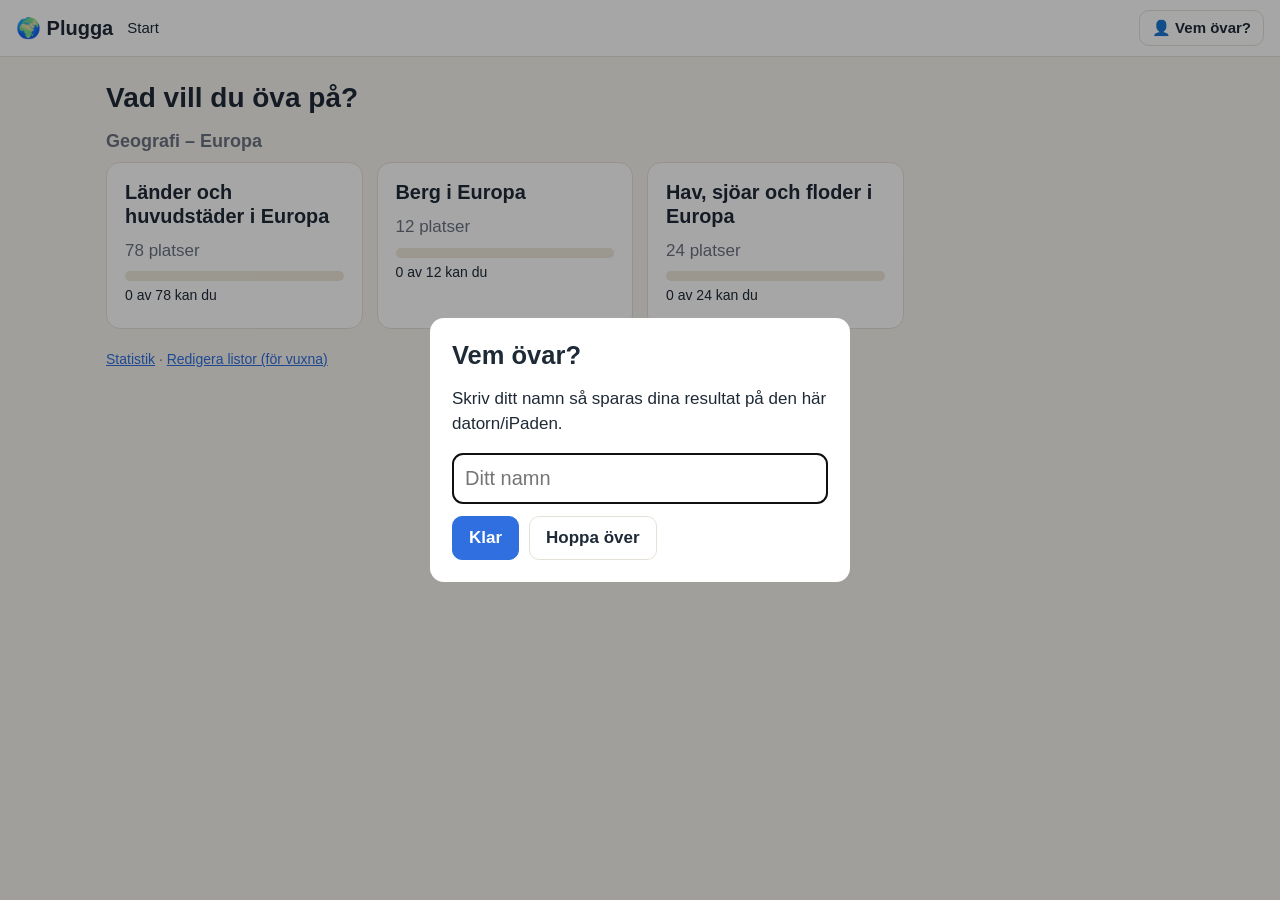
==== index.html @ 5bce8321 "Plugga: övningssida för geografi (Europa) Tre övningar (sätt ut nummer, skriv namn, hitta på kartan)" ====
<!doctype html>
<html lang="sv">
<head>
  <meta charset="utf-8">
  <meta name="viewport" content="width=device-width, initial-scale=1, viewport-fit=cover">
  <meta name="apple-mobile-web-app-capable" content="yes">
  <meta name="apple-mobile-web-app-title" content="Plugga">
  <title>Plugga</title>
  <link rel="icon" href="data:image/svg+xml,<svg xmlns='http://www.w3.org/2000/svg' viewBox='0 0 100 100'><text y='.9em' font-size='90'>🌍</text></svg>">
  <link rel="stylesheet" href="css/style.css">
</head>
<body>
  <header class="top">
    <a class="logo" href="#/">🌍 Plugga</a>
    <nav id="crumb" class="crumb"></nav>
    <button id="profile-btn" class="btn ghost small" type="button">👤</button>
  </header>
  <main id="main"></main>
  <script src="vendor/d3.min.js"></script>
  <script src="js/common.js"></script>
  <script src="js/map.js"></script>
  <script src="js/app.js"></script>
</body>
</html>
---- css/style.css ----
:root {
  --bg: #f6f4ee;
  --card: #ffffff;
  --ink: #1f2a37;
  --muted: #6b7280;
  --line: #e5e1d6;
  --accent: #2f6fdf;
  --accent-ink: #ffffff;
  --good: #1f9d55;
  --good-bg: #e3f6ea;
  --bad: #d64545;
  --bad-bg: #fde8e8;
  --meh: #c98a0c;
  --meh-bg: #fdf3dc;
  --sea: #b9dcef;
  --land: #f1e9d4;
  --river: #3f8fca;
  --range: #b08f6a;
  --radius: 14px;
}

* { box-sizing: border-box; }
html, body { margin: 0; }
body {
  background: var(--bg);
  color: var(--ink);
  font: 17px/1.45 -apple-system, BlinkMacSystemFont, "Segoe UI", Roboto, Helvetica, Arial, sans-serif;
  -webkit-text-size-adjust: 100%;
}
a { color: var(--accent); }
h1, h2, h3, h4 { line-height: 1.2; margin: 0 0 .5em; }
.muted { color: var(--muted); }
.small { font-size: 14px; }
.hidden { display: none !important; }
.warn { color: var(--bad); }
.good { color: var(--good); }

/* ---------- topp ---------- */
.top {
  display: flex; align-items: center; gap: 14px;
  padding: 10px 16px; background: var(--card);
  border-bottom: 1px solid var(--line);
  position: sticky; top: 0; z-index: 20;
}
.logo { font-weight: 800; font-size: 20px; text-decoration: none; color: var(--ink); white-space: nowrap; }
.crumb { flex: 1; min-width: 0; white-space: nowrap; overflow: hidden; text-overflow: ellipsis; font-size: 15px; }
.crumb a { text-decoration: none; }
.crumb .sep { margin: 0 6px; color: var(--muted); }

main { max-width: 1100px; margin: 0 auto; padding: 18px 16px 40px; }
body.playing main { max-width: none; padding: 0; }

/* ---------- knappar ---------- */
.btn {
  display: inline-flex; align-items: center; justify-content: center; gap: 6px;
  min-height: 44px; padding: 8px 16px; border-radius: 10px;
  border: 1px solid var(--line); background: var(--card); color: var(--ink);
  font: inherit; font-weight: 600; text-decoration: none; cursor: pointer;
  -webkit-tap-highlight-color: transparent;
}
.btn:hover { border-color: #c9c3b3; }
.btn.primary { background: var(--accent); border-color: var(--accent); color: var(--accent-ink); }
.btn.ghost { background: transparent; }
.btn.danger { color: var(--bad); }
.btn.small { min-height: 36px; padding: 4px 12px; font-size: 15px; }
.btn:disabled { opacity: .5; cursor: default; }
.big-btn { width: 100%; min-height: 54px; font-size: 19px; margin-top: 10px; }
.row { display: flex; gap: 10px; align-items: center; margin-top: 12px; }
.row.wrap { flex-wrap: wrap; }

/* ---------- kort ---------- */
.card {
  background: var(--card); border: 1px solid var(--line);
  border-radius: var(--radius); padding: 18px; margin-bottom: 16px;
}
.cards { display: grid; grid-template-columns: repeat(auto-fill, minmax(250px, 1fr)); gap: 14px; margin-bottom: 20px; }
.cards .card { margin: 0; }
.list-card { text-decoration: none; color: inherit; display: block; transition: transform .1s; }
.list-card:hover, .mode-card:hover { transform: translateY(-2px); border-color: var(--accent); }
.list-card p { margin: 4px 0; }
.mode-card { text-align: left; font: inherit; color: inherit; cursor: pointer; }
.mode-card .icon { font-size: 34px; }
.mode-card p { color: var(--muted); margin: 0; font-size: 15px; }
.hero h1 { font-size: 28px; margin: 6px 0 16px; }
.section-title { font-size: 18px; color: var(--muted); font-weight: 600; margin: 10px 0; }
.page-title { font-size: 26px; }

.bar { height: 10px; background: #eee9dc; border-radius: 99px; overflow: hidden; margin: 8px 0 4px; }
.bar span { display: block; height: 100%; background: var(--good); border-radius: 99px; }

.options h3 { margin-bottom: 8px; }
.checks { display: flex; flex-wrap: wrap; gap: 4px 18px; margin-bottom: 8px; }
.check { display: flex; align-items: center; gap: 8px; min-height: 40px; cursor: pointer; }
.check input { width: 22px; height: 22px; }
.check.disabled { opacity: .5; }
.radius { display: flex; flex-wrap: wrap; gap: 8px; align-items: center; margin-top: 8px; }
.pill input { position: absolute; opacity: 0; pointer-events: none; }
.pill span { display: inline-block; padding: 7px 14px; border-radius: 99px; border: 1px solid var(--line); cursor: pointer; font-size: 15px; }
.pill input:checked + span { background: var(--accent); color: #fff; border-color: var(--accent); }

.chips { display: flex; flex-wrap: wrap; gap: 6px; margin: 8px 0; }
.chip { padding: 4px 10px; border-radius: 99px; font-size: 15px; background: #eee; }
.chip small { opacity: .7; }
.chip.bad { background: var(--bad-bg); color: #9b1c1c; }
.chip.meh { background: var(--meh-bg); color: #7a5300; }
.weak-box h3 { color: var(--bad); }

.stat-table { width: 100%; border-collapse: collapse; font-size: 15px; margin-top: 8px; }
.stat-table th, .stat-table td { text-align: left; padding: 6px 8px; border-bottom: 1px solid var(--line); }
.stat-table tr.good td:first-child { border-left: 4px solid var(--good); }
.stat-table tr.meh td:first-child { border-left: 4px solid var(--meh); }
.stat-table tr.bad td:first-child { border-left: 4px solid var(--bad); }
details summary { cursor: pointer; color: var(--accent); margin-top: 8px; }

/* ---------- övningsläge ---------- */
.play {
  display: grid; grid-template-columns: 1fr 360px;
  height: calc(100vh - 57px); height: calc(100dvh - 57px);
}
.play-map { position: relative; min-height: 0; }
.play-panel {
  background: var(--card); border-left: 1px solid var(--line);
  overflow-y: auto; padding: 16px; -webkit-overflow-scrolling: touch;
}
@media (max-width: 860px) {
  .play { grid-template-columns: 1fr; grid-template-rows: 58vh auto; height: auto; }
  .play-map { height: 58vh; }
  .play-panel { border-left: 0; border-top: 1px solid var(--line); overflow: visible; }
}
.instr { margin: 0 0 12px; color: var(--muted); font-size: 15px; }
.sticky-bottom { position: sticky; bottom: -16px; background: var(--card); padding: 10px 0; margin: 0; border-top: 1px solid var(--line); }

.name-list { list-style: none; padding: 0; margin: 0; }
.name-list li {
  display: flex; align-items: center; gap: 10px; padding: 8px 10px; min-height: 44px;
  border-radius: 10px; cursor: pointer; -webkit-tap-highlight-color: transparent;
}
.name-list li:hover { background: #f4f1e8; }
.name-list li.sel { background: #dce8fd; }
.name-list li.used { color: var(--muted); }
.name-list li.correct { background: var(--good-bg); }
.name-list li.wrong { background: var(--bad-bg); }
.tick { color: var(--good); margin-left: auto; }
.num {
  display: inline-flex; align-items: center; justify-content: center;
  min-width: 30px; height: 30px; padding: 0 6px; border-radius: 99px;
  background: #fff; border: 2px solid var(--ink); font-weight: 700; font-size: 14px; flex: none;
}
.typed-row { display: flex; gap: 8px; align-items: center; margin-bottom: 10px; }
.typed-row input { font: inherit; padding: 6px 8px; border: 1px solid var(--line); border-radius: 8px; width: 70px; }

.write-list { display: flex; flex-direction: column; gap: 6px; }
.write-row { display: grid; grid-template-columns: auto 1fr; align-items: center; gap: 4px 10px; padding: 4px; border-radius: 10px; }
.write-row input {
  font: inherit; font-size: 18px; padding: 8px 10px; min-height: 44px;
  border: 1px solid #cfc9b9; border-radius: 8px; width: 100%; background: #fff; color: var(--ink);
}
.write-row input:focus { outline: 3px solid #9cc0ff; border-color: var(--accent); }
.write-row .fb { grid-column: 2; font-weight: 700; font-size: 15px; }
.write-row .fb:empty { display: none; }
.write-row.correct { background: var(--good-bg); }
.write-row.correct .fb { color: var(--good); }
.write-row.wrong { background: var(--bad-bg); }
.write-row.wrong .fb { color: var(--bad); }

.prompt { text-align: center; padding: 14px 8px; background: #f4f1e8; border-radius: var(--radius); margin: 8px 0 12px; }
.target-name { font-size: 30px; font-weight: 800; }
.fb-box { padding: 12px 14px; border-radius: 10px; }
.fb-box.ok { background: var(--good-bg); }
.fb-box.bad { background: var(--bad-bg); }
.result-box { text-align: center; padding: 14px 0; }
.result-box .big { font-size: 40px; font-weight: 800; }
.result-box .chips, .result-box .row { justify-content: center; }

/* ---------- karta ---------- */
.map { position: relative; width: 100%; height: 100%; overflow: hidden; background: var(--sea); touch-action: none; user-select: none; -webkit-user-select: none; }
.map-svg { display: block; cursor: grab; }
.map-svg:active { cursor: grabbing; }
.map path { vector-effect: non-scaling-stroke; }
.map .sphere { fill: var(--sea); }
.map .countries path { stroke: #7d7a72; stroke-width: .6; stroke-linejoin: round; }
.map-physical .countries path { fill: var(--land) !important; stroke: #a59f90; stroke-width: .5; }
.map .ranges path { fill: none; stroke: none; }
.map-physical .ranges path { fill: var(--range); fill-opacity: .45; stroke: none; }
.map .lakes path { fill: var(--sea); stroke: #6fa6c8; stroke-width: .5; }
.map .rivers path { fill: none; stroke: var(--river); stroke-width: .9; stroke-linecap: round; stroke-linejoin: round; }
.map-political .rivers path { stroke-opacity: .5; stroke-width: .6; }
.map .rivers path.r0, .map .rivers path.r1, .map .rivers path.r2 { stroke-width: 1.3; }
.map .rivers path.r6, .map .rivers path.r7, .map .rivers path.r8, .map .rivers path.r9 { stroke-width: .6; }

.map .shape.area { stroke-width: 2.5; }
.map .shape.line { fill: none; stroke-width: 5; stroke-linecap: round; stroke-linejoin: round; }
.map .shape.hl.area { fill: #ffd84d; fill-opacity: .55; stroke: #e0a800; }
.map .shape.hl.line { stroke: #ffb800; }
.map .shape.correct.area { fill: var(--good); fill-opacity: .35; stroke: var(--good); }
.map .shape.correct.line { stroke: var(--good); }
.map .shape.wrong.area { fill: var(--bad); fill-opacity: .3; stroke: var(--bad); }
.map .shape.wrong.line { stroke: var(--bad); }
.map .answer-line { fill: none; stroke: #333; stroke-width: 2; stroke-dasharray: 6 5; }

.map .pt .halo { fill: none; stroke-width: 3; }
.map .pt .dot { stroke: #fff; stroke-width: 2; }
.map .pt.target.hl .halo { stroke: #e0a800; } .map .pt.target.hl .dot { fill: #e0a800; }
.map .pt.target.correct .halo { stroke: var(--good); } .map .pt.target.correct .dot { fill: var(--good); }
.map .pt.target.wrong .halo { stroke: var(--bad); } .map .pt.target.wrong .dot { fill: var(--bad); }
.map .pt.guess .halo { display: none; }
.map .pt.guess .dot { fill: #222; r: 6px; }

.map .mk { cursor: pointer; }
.map .mk .bubble circle { fill: #fff; stroke: #1f2a37; stroke-width: 2; }
.map .mk .bubble text { font-size: 13px; font-weight: 700; text-anchor: middle; fill: #1f2a37; pointer-events: none; }
.map .mk .leader { stroke: #1f2a37; stroke-width: 1.2; opacity: .7; }
.map .mk .pin { fill: #d62f2f; stroke: #fff; stroke-width: 1.5; }
.map .mk.is-point .pin { display: block; }
.map .mk.filled .bubble circle { fill: #dce8fd; stroke: var(--accent); }
.map .mk.sel .bubble circle { fill: #ffd84d; stroke: #b07f00; stroke-width: 3; }
.map .mk.correct .bubble circle { fill: var(--good-bg); stroke: var(--good); }
.map .mk.wrong .bubble circle { fill: var(--bad-bg); stroke: var(--bad); stroke-width: 3; }
.map .mk.wrong .bubble text { fill: var(--bad); }

.map .draft-line { fill: none; stroke: #c026d3; stroke-width: 3; stroke-dasharray: 5 4; }
.map .draft-pt { fill: #c026d3; stroke: #fff; stroke-width: 1; vector-effect: non-scaling-stroke; }

.map-tools { position: absolute; right: 10px; top: 10px; display: flex; flex-direction: column; gap: 6px; z-index: 5; }
.map-tools button {
  width: 44px; height: 44px; border-radius: 10px; border: 1px solid var(--line);
  background: rgba(255,255,255,.95); font-size: 22px; font-weight: 700; cursor: pointer; color: var(--ink);
}

/* ---------- dialog ---------- */
.modal { position: fixed; top: 0; right: 0; bottom: 0; left: 0; background: rgba(0,0,0,.35); display: flex; align-items: center; justify-content: center; z-index: 100; padding: 16px; }
.modal-box { background: var(--card); border-radius: var(--radius); padding: 22px; width: 100%; max-width: 420px; }
.modal-box input { width: 100%; font: inherit; font-size: 20px; padding: 10px 12px; border: 1px solid #cfc9b9; border-radius: 10px; }
.loading { text-align: center; color: var(--muted); padding: 40px; }

/* ---------- redigering ---------- */
.edit-layout { display: grid; grid-template-columns: 1fr 440px; height: calc(100vh - 57px); }
.edit-map { position: relative; }
.map-holder { position: absolute; top: 0; right: 0; bottom: 0; left: 0; }
.edit-panel { overflow-y: auto; padding: 14px; background: var(--card); border-left: 1px solid var(--line); }
.edit-panel label.f { display: block; font-size: 14px; color: var(--muted); margin-top: 8px; }
.edit-panel input[type=text], .edit-panel select, .edit-panel textarea {
  width: 100%; font: inherit; font-size: 15px; padding: 6px 8px; border: 1px solid #cfc9b9; border-radius: 8px; background: #fff; color: var(--ink);
}
.edit-items { list-style: none; margin: 8px 0; padding: 0; }
.edit-items li { display: flex; gap: 8px; align-items: center; padding: 6px 8px; border-radius: 8px; cursor: pointer; font-size: 15px; }
.edit-items li:hover { background: #f4f1e8; }
.edit-items li.sel { background: #dce8fd; }
.edit-items .geo { margin-left: auto; color: var(--muted); font-size: 13px; }
.edit-box { border: 1px solid var(--line); border-radius: 10px; padding: 10px; margin: 10px 0; background: #fbfaf6; }
.mode-banner { position: absolute; left: 50%; top: 10px; transform: translateX(-50%); background: #c026d3; color: #fff; padding: 8px 14px; border-radius: 10px; z-index: 6; font-weight: 600; font-size: 15px; }
@media (max-width: 860px) {
  .edit-layout { grid-template-columns: 1fr; grid-template-rows: 55vh auto; height: auto; }
  .edit-panel { border-left: 0; }
}
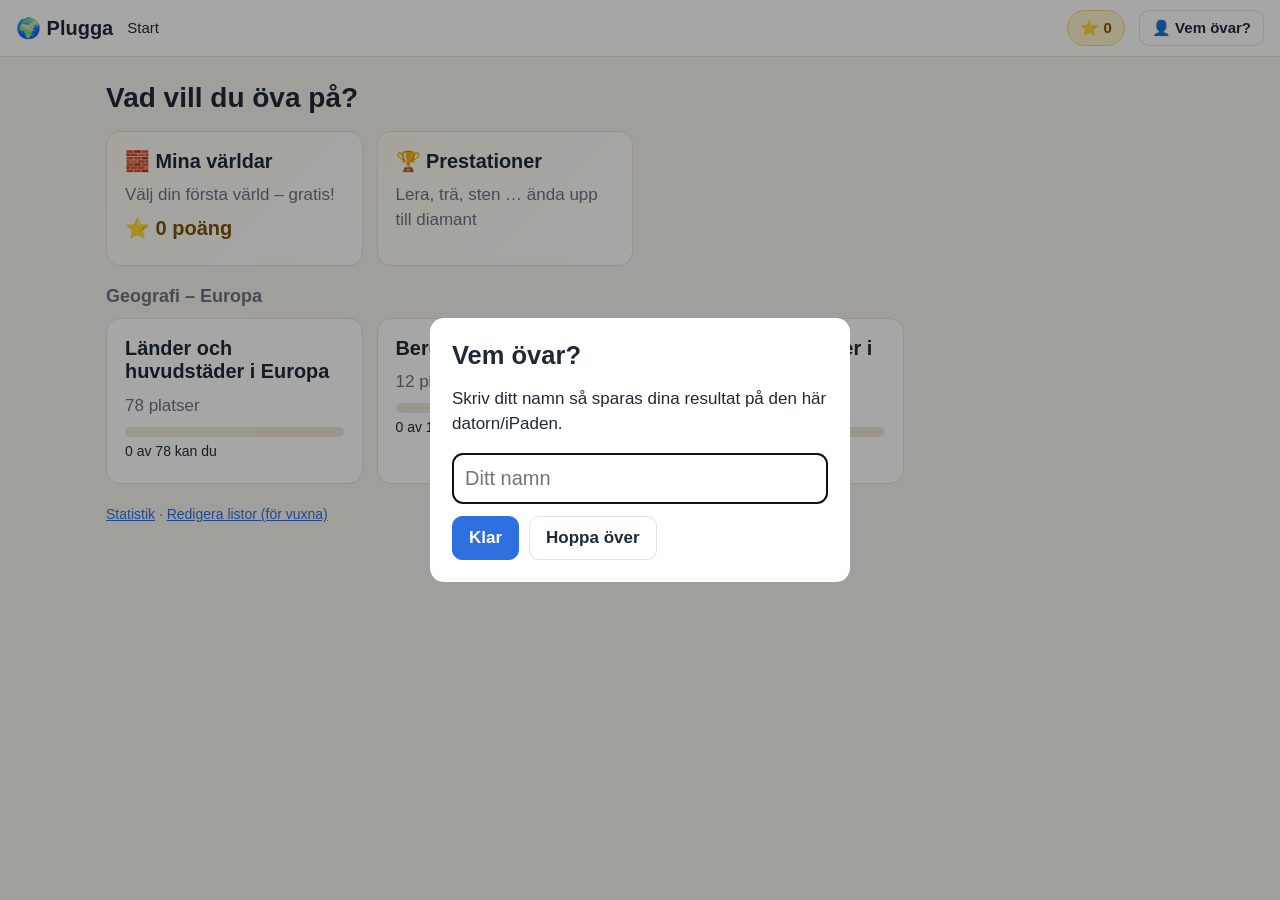
==== commit d555b360: "Poäng, prestationer och världar att bygga - Poäng i hundratal: rätt +100 med svitbonus, fel -100, fö" ====
--- a/index.html
+++ b/index.html
@@ -13,12 +13,14 @@
   <header class="top">
     <a class="logo" href="#/">🌍 Plugga</a>
     <nav id="crumb" class="crumb"></nav>
+    <a id="points-btn" class="points-btn" href="#/varldar" title="Mina poäng och världar">⭐ 0</a>
     <button id="profile-btn" class="btn ghost small" type="button">👤</button>
   </header>
   <main id="main"></main>
   <script src="vendor/d3.min.js"></script>
   <script src="js/common.js"></script>
   <script src="js/map.js"></script>
+  <script src="js/game.js"></script>
   <script src="js/app.js"></script>
 </body>
 </html>
--- a/css/style.css
+++ b/css/style.css
@@ -196,6 +196,7 @@
 .map .shape.correct.line { stroke: var(--good); }
 .map .shape.wrong.area { fill: var(--bad); fill-opacity: .3; stroke: var(--bad); }
 .map .shape.wrong.line { stroke: var(--bad); }
+.map .shape.area.country { fill-opacity: .12; stroke-width: 2; stroke-dasharray: 6 4; }
 .map .answer-line { fill: none; stroke: #333; stroke-width: 2; stroke-dasharray: 6 5; }
 
 .map .pt .halo { fill: none; stroke-width: 3; }
@@ -253,3 +254,90 @@
   .edit-layout { grid-template-columns: 1fr; grid-template-rows: 55vh auto; height: auto; }
   .edit-panel { border-left: 0; }
 }
+
+/* ---------- poäng, världar, prestationer ---------- */
+.points-btn {
+  font-weight: 800; text-decoration: none; color: #7a5300; background: #fff4cc;
+  border: 1px solid #f1d27a; border-radius: 99px; padding: 6px 12px; white-space: nowrap; font-size: 15px;
+}
+.points-btn.neg, .big-points.neg, .points-line.neg { color: var(--bad); }
+.points-btn.neg { background: var(--bad-bg); border-color: #f3b4b4; }
+.big-points { font-size: 30px; font-weight: 800; color: #7a5300; margin: 0 0 6px; }
+.big-points.small-big { font-size: 20px; margin-top: 6px; }
+.points-line { font-weight: 800; color: #7a5300; margin: 8px 0; font-size: 18px; }
+.game-card { background: linear-gradient(135deg, #fffaf0, #fff); }
+.round-points { font-size: 26px; font-weight: 800; margin: 4px 0; }
+.round-points.pos, .pts.pos { color: var(--good); }
+.round-points.neg, .pts.neg { color: var(--bad); }
+.pts { font-weight: 800; font-size: 18px; margin-top: 6px; }
+.pts small { font-weight: 600; color: var(--muted); font-size: 13px; }
+.streak { color: #d9480f; font-weight: 700; }
+.fb-box.rushed { margin-bottom: 8px; border: 2px solid var(--bad); }
+.map .pt.guess.pending .dot { fill: #2f6fdf; }
+
+.medal {
+  display: inline-flex; align-items: center; justify-content: center; border-radius: 50%; flex: none;
+  box-shadow: inset 0 -3px 0 rgba(0,0,0,.18), 0 2px 4px rgba(0,0,0,.2); border: 2px solid rgba(255,255,255,.7);
+}
+.medal.off { background: #ececec; filter: grayscale(1); opacity: .5; }
+.ach-cards { grid-template-columns: repeat(auto-fill, minmax(300px, 1fr)); }
+.ach-card { display: flex; gap: 14px; align-items: flex-start; }
+.ach-body { flex: 1; min-width: 0; }
+.ach-body h3 { margin-bottom: 2px; }
+.ach-body p { margin: 2px 0; }
+.tier { display: inline-block; font-size: 12px; color: #fff; padding: 2px 8px; border-radius: 99px; vertical-align: middle; text-shadow: 0 1px 1px rgba(0,0,0,.3); }
+
+.toasts { position: fixed; left: 16px; bottom: 16px; z-index: 200; display: flex; flex-direction: column; gap: 8px; width: min(380px, calc(100% - 32px)); pointer-events: none; }
+.toast { background: #1f2a37; color: #fff; border-radius: 14px; padding: 10px 14px; display: flex; gap: 12px; align-items: center; box-shadow: 0 8px 24px rgba(0,0,0,.25); animation: toastIn .35s ease-out; transition: opacity .4s, transform .4s; }
+.toast.ach { background: linear-gradient(135deg, #2b2350, #1f2a37); }
+.toast.out { opacity: 0; transform: translateY(10px); }
+.toast small { opacity: .85; }
+.gifts { display: flex; flex-wrap: wrap; gap: 4px; margin-top: 4px; }
+.gift { display: inline-flex; align-items: center; gap: 2px; background: rgba(255,255,255,.12); border-radius: 8px; padding: 2px 4px; font-size: 12px; }
+.gift .brick, .gift .medal { width: 20px !important; height: 20px !important; }
+@keyframes toastIn { from { opacity: 0; transform: translateY(16px) scale(.96); } to { opacity: 1; transform: none; } }
+
+.worlds { grid-template-columns: repeat(auto-fill, minmax(250px, 1fr)); }
+.world-card .thumb { border-radius: 10px; overflow: hidden; margin-bottom: 10px; display: flex; justify-content: center; background: #eee; }
+.world-card.locked .thumb { filter: grayscale(.6) brightness(.95); }
+.scene { position: relative; border-radius: 10px; overflow: hidden; touch-action: none; user-select: none; -webkit-user-select: none; flex: none; }
+.scene.big { box-shadow: 0 4px 16px rgba(0,0,0,.12); }
+.scene.big .cell { outline: 1px dashed rgba(0,0,0,.06); }
+.cell { position: absolute; display: flex; align-items: center; justify-content: center; }
+.emo { line-height: 1; pointer-events: none; }
+.brick {
+  position: relative; display: block; width: 100%; height: 100%; border-radius: 3px; pointer-events: none;
+  box-shadow: inset 0 -4px 0 rgba(0,0,0,.22), inset 0 3px 0 rgba(255,255,255,.35), inset -3px 0 0 rgba(0,0,0,.1);
+}
+.brick::after {
+  content: ""; position: absolute; left: 50%; top: 50%; width: 42%; height: 42%; transform: translate(-50%, -55%);
+  border-radius: 50%; background: inherit; box-shadow: inset 0 -2px 0 rgba(0,0,0,.2), 0 1px 1px rgba(0,0,0,.25), inset 0 2px 0 rgba(255,255,255,.4);
+}
+.brick.shiny { background-image: linear-gradient(135deg, rgba(255,255,255,.6), rgba(255,255,255,0) 45%, rgba(255,255,255,.35) 60%, rgba(255,255,255,0) 75%); }
+.scene.mini .brick::after { display: none; }
+
+.build { display: grid; grid-template-columns: 1fr 360px; height: calc(100vh - 57px); height: calc(100dvh - 57px); }
+.build-stage { display: flex; align-items: center; justify-content: center; padding: 12px; background: #eef1f4; min-height: 0; overflow: hidden; }
+@media (max-width: 860px) {
+  .build { grid-template-columns: 1fr; grid-template-rows: auto auto; height: auto; }
+  .build-stage { min-height: 52vh; }
+}
+.tabs { display: flex; gap: 6px; }
+.tab { flex: 1; min-height: 44px; border: 1px solid var(--line); background: #f4f1e8; border-radius: 10px; font: inherit; font-weight: 700; cursor: pointer; color: var(--ink); }
+.tab.on { background: var(--accent); color: #fff; border-color: var(--accent); }
+.palette { display: grid; grid-template-columns: repeat(auto-fill, minmax(58px, 1fr)); gap: 6px; }
+.pal { position: relative; height: 58px; border: 2px solid var(--line); border-radius: 10px; background: #fff; cursor: pointer; display: flex; flex-direction: column; align-items: center; justify-content: center; padding: 4px; font-size: 26px; color: var(--ink); }
+.pal small { font-size: 10px; }
+.pal .brick { width: 34px; height: 34px; }
+.pal.on { border-color: var(--accent); background: #dce8fd; box-shadow: 0 0 0 2px #9cc0ff; }
+.pal .cnt { position: absolute; right: 3px; bottom: 2px; font-size: 11px; font-weight: 800; background: #1f2a37; color: #fff; border-radius: 99px; padding: 0 5px; }
+.shop { display: flex; flex-direction: column; gap: 6px; }
+.shop-item { display: flex; align-items: center; gap: 8px; padding: 6px; border: 1px solid var(--line); border-radius: 10px; }
+.shop-ico { width: 40px; height: 40px; display: flex; align-items: center; justify-content: center; flex: none; }
+.shop-ico .brick { width: 34px; height: 34px; }
+.shop-name { flex: 1; font-size: 15px; line-height: 1.2; }
+.specials { display: flex; flex-wrap: wrap; gap: 6px; }
+.special { width: 44px; height: 44px; display: inline-flex; align-items: center; justify-content: center; border-radius: 10px; background: #fff7d6; border: 1px solid #f1d27a; }
+.special.missing { filter: grayscale(1) brightness(.4); opacity: .35; background: #eee; border-color: var(--line); }
+.footer-links { margin-top: 18px; }
+@media (max-width: 600px) { .crumb { display: none; } }
